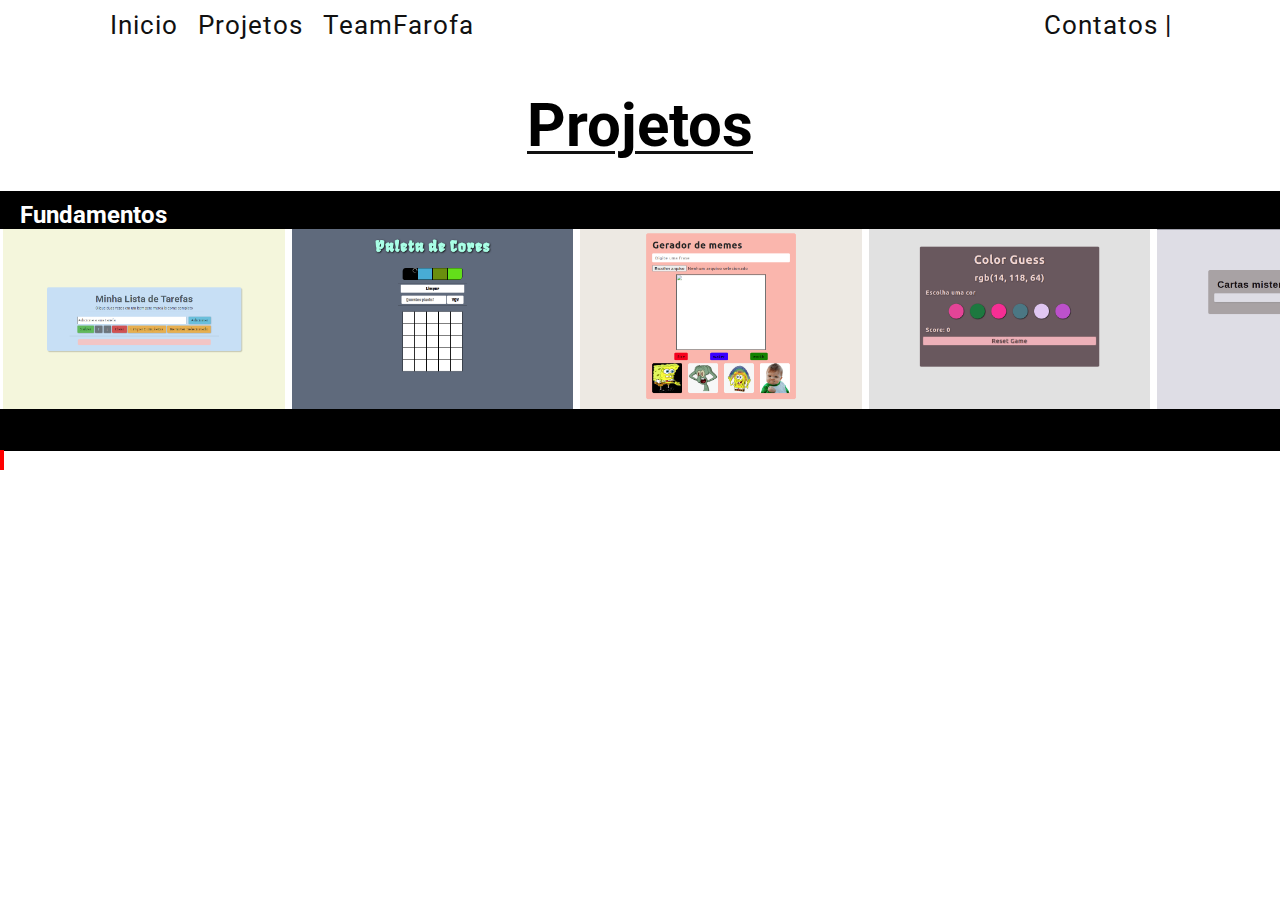
==== Projeto-HTML/index.html @ 9ced71b7 "interface pronta, começando js" ====
<!DOCTYPE html>
<html lang="en">
  <head>
    <meta charset="UTF-8" />
    <meta http-equiv="X-UA-Compatible" content="IE=edge" />
    <meta name="viewport" content="width=device-width, initial-scale=1.0" />
    <link rel="stylesheet" href="style.css" />
    <link
      href="https://fonts.googleapis.com/css2?family=Roboto:wght@100;300;400;500;700;900&display=swap"
      rel="stylesheet"
    />
    <link
      rel="stylesheet"
      href="https://cdnjs.cloudflare.com/ajax/libs/font-awesome/6.0.0-beta2/css/all.min.css"
      integrity="sha512-YWzhKL2whUzgiheMoBFwW8CKV4qpHQAEuvilg9FAn5VJUDwKZZxkJNuGM4XkWuk94WCrrwslk8yWNGmY1EduTA=="
      crossorigin="anonymous"
      referrerpolicy="no-referrer"
    />
    <!-- CSS only -->
    <link
      href="https://cdn.jsdelivr.net/npm/bootstrap@5.1.3/dist/css/bootstrap.min.css"
      rel="stylesheet"
      integrity="sha384-1BmE4kWBq78iYhFldvKuhfTAU6auU8tT94WrHftjDbrCEXSU1oBoqyl2QvZ6jIW3"
      crossorigin="anonymous"
    />
    <title>Document</title>
  </head>
  <body>
    <header class="header">
      <nav>
        <ul class="padraoNav filho1">
          <li><a href="#" class="a-decoration">Inicio</a></li>
          <li><a href="#">Projetos</a></li>
          <li><a href="#">TeamFarofa</a></li>
        </ul>
        <ul class="padraoNav filho2">
          <li>Contatos |</li>
          <li>
            <a href="#"><i class="fab fa-github-square"></i></a>
          </li>
          <li>
            <a href="#"><i class="fab fa-linkedin"></i></a>
          </li>
        </ul>
      </nav>
    </header>
    <main>
      <header id="header-main"><h1>Projetos</h1></header>
      <div class="caixa-pai">
        <div class="caixa-filho">
          <h2>Fundamentos</h2>
          <input type="radio" name="slides" id="slide1" checked>
          <input type="radio" name="slides" id="slide2">
          <div class="projetos s1">
            <div class="teste list"></div>
            <div class="teste pixel"></div>
            <div class="teste memes"></div>
            <div class="teste color"></div>
            <div class="teste carta"></div>
          </div>
        </div>
        <label for="slide1"></label>
        <label for="slide2"></label>
      </div>
    </main>
    <script src="script.js"></script>
  </body>
</html>
---- Projeto-HTML/style.css ----
* {
  margin: 0;
  padding: 0;
  box-sizing: border-box;
  font-family: 'Roboto', sans-serif;
}

main {
  overflow: hidden;
}

input {
  display: none;
}

.header {
  padding: 10px 100px;
  font-size: 26px;
  color: #111;
}

.header nav {
  display: flex;
  justify-content: space-between;
}

.header nav li {
  list-style-type: none;
  display: inline;
  letter-spacing: 1px;
}

.padraoNav {
  display: flex;
  align-items: center;
}

i {
  transform: translateY(1px);
}

.padraoNav a{
  text-decoration: none;
  color: #111;
}


.filho1 a{
  margin: 0 10px;
  transition: 0.5s;
}

.filho1 li{
  position: relative;
}

.filho1 li::after {
  content: "";
  width: 0;
  height: 3px;
  background-color: #111;
  position: absolute;
  right: 50%;
  bottom: -5px;
  transition: 0.3s;
}

.filho1 li:hover::after {
  width: 100%;
  right: 0;
}

.filho2 a {
  margin: 0 2px;
  transition: 0.3s;
} 

.filho2 i:hover{
  transform: scale(1.2);
}

#header-main {
  width: fit-content;
  font-size: 30px;
  margin: 40px auto 0;
  position: relative;
  /* border-bottom: 2px solid; */
}

#header-main h1::after {
  content: "";
  width: 88px;
  margin: 0 auto;
  background-color: #111;
  height: 3px;
  position: absolute;
  left: 0;
  bottom: 7px;
}

#header-main h1::before {
  content: "";
  width: 118px;
  margin: 0 auto;
  background-color: #111;
  height: 3px;
  position: absolute;
  right: 0;
  bottom: 7px;
}

.caixa-pai {
  width: 200%;
  margin-top: 30px;
}

.caixa-filho {
  height: 260px;
  background-color: black;
  color: white;
}

.caixa-filho h2 {
  padding: 10px 20px 0;
}

.projetos {
  display: inline-block;
  width: 100%;
  height: 180px;
  background-color: white;
}

.list {
  background:url(./imgs/list.png);
  background-size: cover;
  background-position: center;
  cursor: pointer;
}

.pixel {
  background: url(./imgs/pixel.png);
  background-size: cover;
  background-position: center;
  cursor: pointer;
}

.memes {
  background: url(./imgs/gerador-memes.png);
  background-size: cover;
  background-position: center;
  cursor: pointer;
}

.color {
  background: url(./imgs/color-gues.png);
  background-size: cover;
  background-position: center;
  cursor: pointer;
}

.carta {
  background: url(./imgs/carta-misteriosa.png);
  background-size: cover;
  background-position: center;
  cursor: pointer;
}

.teste {
  text-align: start;
  display: inline-block;
  margin-left: 3px;
  width: 11%;
  height: 100%;
  background-color: blue;
}

label {
  width: 50px;
  height: 20px;
  border: 1px solid red;
  cursor: pointer;
}

.s1 {
  transition: 0.8s;
}

#slide1:checked ~ .s1 {
  margin-left: 0;
}

#slide2:checked ~ .s1 {
  margin-left: -45%;
}

img {
  width: 100%;
  height: 100%;
}
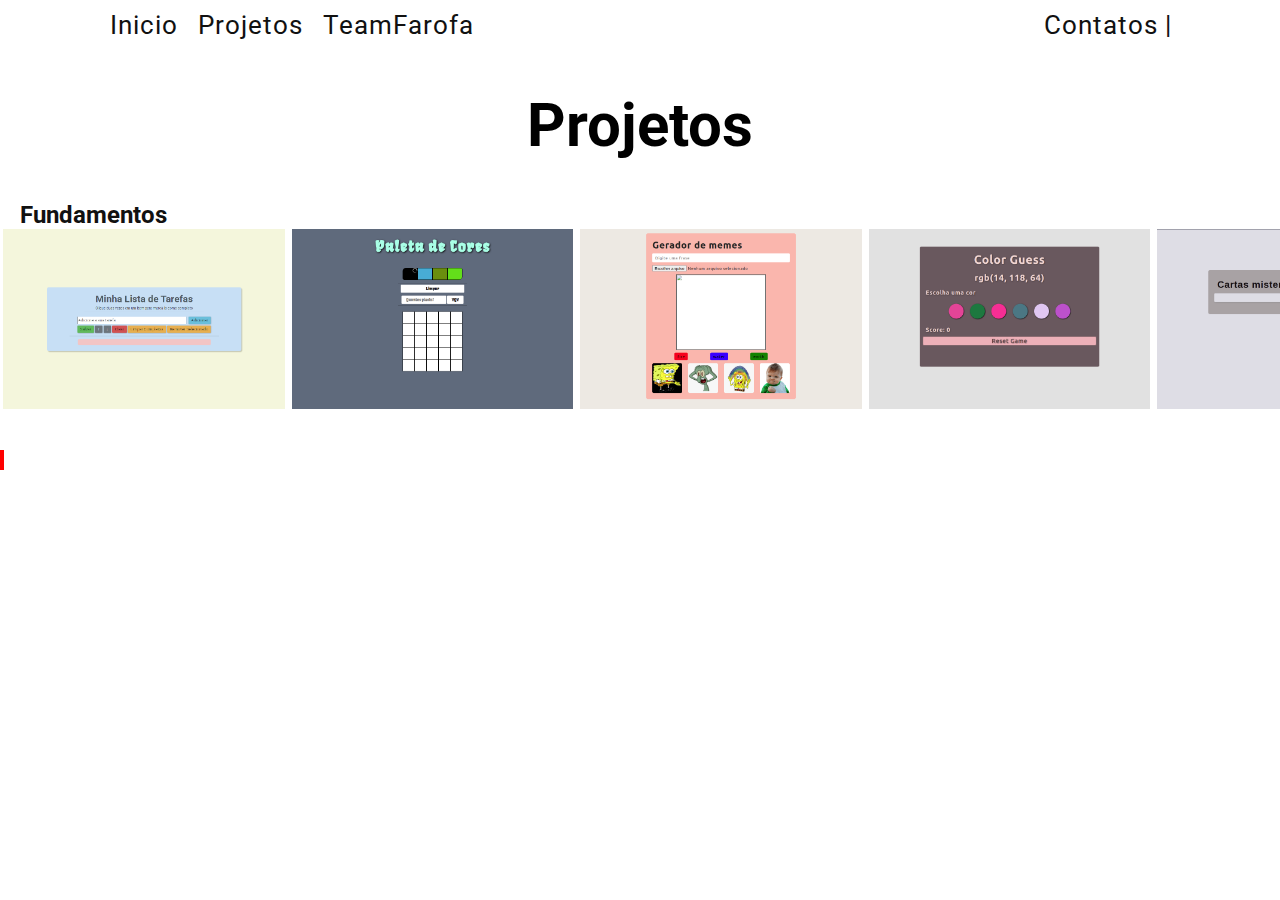
==== commit 5fa9b7d9: "tenho q estilizar a parte de projetos" ====
--- a/Projeto-HTML/index.html
+++ b/Projeto-HTML/index.html
@@ -4,25 +4,25 @@
     <meta charset="UTF-8" />
     <meta http-equiv="X-UA-Compatible" content="IE=edge" />
     <meta name="viewport" content="width=device-width, initial-scale=1.0" />
-    <link rel="stylesheet" href="style.css" />
     <link
-      href="https://fonts.googleapis.com/css2?family=Roboto:wght@100;300;400;500;700;900&display=swap"
-      rel="stylesheet"
+    href="https://fonts.googleapis.com/css2?family=Roboto:wght@100;300;400;500;700;900&display=swap"
+    rel="stylesheet"
     />
     <link
-      rel="stylesheet"
-      href="https://cdnjs.cloudflare.com/ajax/libs/font-awesome/6.0.0-beta2/css/all.min.css"
-      integrity="sha512-YWzhKL2whUzgiheMoBFwW8CKV4qpHQAEuvilg9FAn5VJUDwKZZxkJNuGM4XkWuk94WCrrwslk8yWNGmY1EduTA=="
-      crossorigin="anonymous"
-      referrerpolicy="no-referrer"
+    rel="stylesheet"
+    href="https://cdnjs.cloudflare.com/ajax/libs/font-awesome/6.0.0-beta2/css/all.min.css"
+    integrity="sha512-YWzhKL2whUzgiheMoBFwW8CKV4qpHQAEuvilg9FAn5VJUDwKZZxkJNuGM4XkWuk94WCrrwslk8yWNGmY1EduTA=="
+    crossorigin="anonymous"
+    referrerpolicy="no-referrer"
     />
     <!-- CSS only -->
     <link
-      href="https://cdn.jsdelivr.net/npm/bootstrap@5.1.3/dist/css/bootstrap.min.css"
-      rel="stylesheet"
-      integrity="sha384-1BmE4kWBq78iYhFldvKuhfTAU6auU8tT94WrHftjDbrCEXSU1oBoqyl2QvZ6jIW3"
-      crossorigin="anonymous"
+    href="https://cdn.jsdelivr.net/npm/bootstrap@5.1.3/dist/css/bootstrap.min.css"
+    rel="stylesheet"
+    integrity="sha384-1BmE4kWBq78iYhFldvKuhfTAU6auU8tT94WrHftjDbrCEXSU1oBoqyl2QvZ6jIW3"
+    crossorigin="anonymous"
     />
+    <link rel="stylesheet" href="style.css" />
     <title>Document</title>
   </head>
   <body>
@@ -51,7 +51,7 @@
           <h2>Fundamentos</h2>
           <input type="radio" name="slides" id="slide1" checked>
           <input type="radio" name="slides" id="slide2">
-          <div class="projetos s1">
+          <div class="projetos">
             <div class="teste list"></div>
             <div class="teste pixel"></div>
             <div class="teste memes"></div>
--- a/Projeto-HTML/style.css
+++ b/Projeto-HTML/style.css
@@ -91,7 +91,7 @@
   content: "";
   width: 88px;
   margin: 0 auto;
-  background-color: #111;
+  /* background-color: #111; */
   height: 3px;
   position: absolute;
   left: 0;
@@ -102,7 +102,7 @@
   content: "";
   width: 118px;
   margin: 0 auto;
-  background-color: #111;
+  /* background-color: #111; */
   height: 3px;
   position: absolute;
   right: 0;
@@ -116,19 +116,17 @@
 
 .caixa-filho {
   height: 260px;
-  background-color: black;
-  color: white;
 }
 
 .caixa-filho h2 {
   padding: 10px 20px 0;
+  color: #111;
 }
 
 .projetos {
   display: inline-block;
   width: 100%;
   height: 180px;
-  background-color: white;
 }
 
 .list {
@@ -167,12 +165,10 @@
 }
 
 .teste {
-  text-align: start;
   display: inline-block;
   margin-left: 3px;
   width: 11%;
   height: 100%;
-  background-color: blue;
 }
 
 label {
@@ -182,19 +178,14 @@
   cursor: pointer;
 }
 
-.s1 {
+.projetos {
   transition: 0.8s;
 }
 
-#slide1:checked ~ .s1 {
+#slide1:checked ~ .projetos {
   margin-left: 0;
 }
 
-#slide2:checked ~ .s1 {
+#slide2:checked ~ .projetos {
   margin-left: -45%;
 }
-
-img {
-  width: 100%;
-  height: 100%;
-}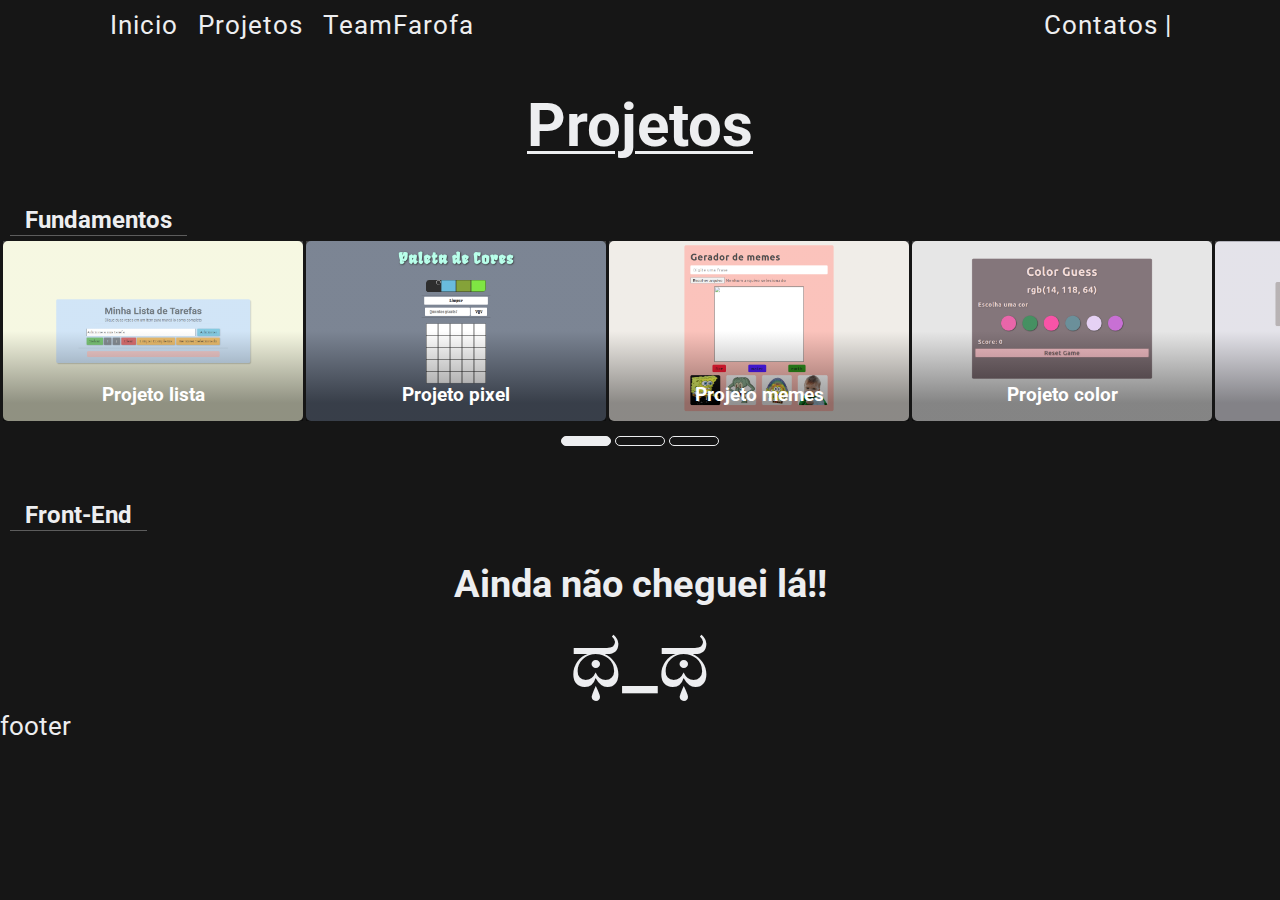
==== commit 460d40f6: "mudando css" ====
--- a/Projeto-HTML/index.html
+++ b/Projeto-HTML/index.html
@@ -15,13 +15,6 @@
     crossorigin="anonymous"
     referrerpolicy="no-referrer"
     />
-    <!-- CSS only -->
-    <link
-    href="https://cdn.jsdelivr.net/npm/bootstrap@5.1.3/dist/css/bootstrap.min.css"
-    rel="stylesheet"
-    integrity="sha384-1BmE4kWBq78iYhFldvKuhfTAU6auU8tT94WrHftjDbrCEXSU1oBoqyl2QvZ6jIW3"
-    crossorigin="anonymous"
-    />
     <link rel="stylesheet" href="style.css" />
     <title>Document</title>
   </head>
@@ -29,7 +22,7 @@
     <header class="header">
       <nav>
         <ul class="padraoNav filho1">
-          <li><a href="#" class="a-decoration">Inicio</a></li>
+          <li><a href="../index.html">Inicio</a></li>
           <li><a href="#">Projetos</a></li>
           <li><a href="#">TeamFarofa</a></li>
         </ul>
@@ -51,18 +44,64 @@
           <h2>Fundamentos</h2>
           <input type="radio" name="slides" id="slide1" checked>
           <input type="radio" name="slides" id="slide2">
+          <input type="radio" name="slides" id="slide3">
           <div class="projetos">
-            <div class="teste list"></div>
-            <div class="teste pixel"></div>
-            <div class="teste memes"></div>
-            <div class="teste color"></div>
-            <div class="teste carta"></div>
+            <div class="teste list bg "><h3 class="nomes">Projeto lista</h3></div>
+            <div class="teste pixel bg"><h3 class="nomes">Projeto pixel</h3></div>
+            <div class="teste memes bg"><h3 class="nomes">Projeto memes</h3></div>
+            <div class="teste color bg"><h3 class="nomes">Projeto color</h3></div>
+            <div class="teste carta bg"><h3 class="nomes">Projeto carta</h3></div>
+            <div class="teste acabou "><h3 class="nomes1">Por enquanto acabou <span>¯\_(ツ)_/¯</span></h3></div>
+            <div class="teste acabou "><h3 class="nomes1">Por enquanto acabou <span>¯\_(ツ)_/¯</span></h3></div>
+            <div class="teste acabou "><h3 class="nomes1">Por enquanto acabou <span>¯\_(ツ)_/¯</span></h3></div>
+            <div class="teste acabou "><h3 class="nomes1">Por enquanto acabou <span>¯\_(ツ)_/¯</span></h3></div>
+            <div class="teste acabou "><h3 class="nomes1">Por enquanto acabou <span>¯\_(ツ)_/¯</span></h3></div>
+            <div class="teste acabou "><h3 class="nomes1">Por enquanto acabou <span>¯\_(ツ)_/¯</span></h3></div>
+            <div class="teste acabou "><h3 class="nomes1">Por enquanto acabou <span>¯\_(ツ)_/¯</span></h3></div>
+            <!-- <div class="teste acabou "><h3 class="nomes1">Por enquanto acabou <span>¯\_(ツ)_/¯</span></h3></div> -->
           </div>
         </div>
-        <label for="slide1"></label>
-        <label for="slide2"></label>
+        <div class="control">
+          <label for="slide1" style="background-color: #edeef0;"></label>
+          <label for="slide2"></label>
+          <label for="slide3"></label>
+        </div>
+      </div>
+      <div class="caixa-pai">
+        <div class="caixa-filho">
+          <h2>Front-End</h2>
+          <input type="radio" name="slides" id="slide1" checked>
+          <input type="radio" name="slides" id="slide2">
+          <input type="radio" name="slides" id="slide3">
+          <div class="projetos">
+            <div class="ainda">
+              <div><h2>Ainda não cheguei lá!!</h2></div>
+              <span>ಥ_ಥ</span>
+            </div>
+            <!-- <div class="teste list "><h3 class="nomes">Projeto lista</h3></div>
+            <div class="teste pixel "><h3 class="nomes">Projeto pixel</h3></div>
+            <div class="teste memes "><h3 class="nomes">Projeto memes</h3></div>
+            <div class="teste color "><h3 class="nomes">Projeto color</h3></div>
+            <div class="teste carta "><h3 class="nomes">Projeto carta</h3></div>
+            <div class="teste acabou "><h3 class="nomes1">Por enquanto acabou <span>¯\_(ツ)_/¯</span></h3></div>
+            <div class="teste acabou "><h3 class="nomes1">Por enquanto acabou <span>¯\_(ツ)_/¯</span></h3></div>
+            <div class="teste acabou "><h3 class="nomes1">Por enquanto acabou <span>¯\_(ツ)_/¯</span></h3></div>
+            <div class="teste acabou "><h3 class="nomes1">Por enquanto acabou <span>¯\_(ツ)_/¯</span></h3></div>
+            <div class="teste acabou "><h3 class="nomes1">Por enquanto acabou <span>¯\_(ツ)_/¯</span></h3></div>
+            <div class="teste acabou "><h3 class="nomes1">Por enquanto acabou <span>¯\_(ツ)_/¯</span></h3></div>
+            <div class="teste acabou "><h3 class="nomes1">Por enquanto acabou <span>¯\_(ツ)_/¯</span></h3></div>
+            <div class="teste acabou "><h3 class="nomes1">Por enquanto acabou <span>¯\_(ツ)_/¯</span></h3></div> -->
+          </div>
+        </div>
+        <div class="control">
+          <!-- <label for="slide1" style="background-color: #edeef0;"></label>
+          <label for="slide2"></label>
+          <label for="slide3"></label> -->
+        </div>
       </div>
     </main>
+
+    <footer>footer</footer>
     <script src="script.js"></script>
   </body>
 </html>
--- a/Projeto-HTML/style.css
+++ b/Projeto-HTML/style.css
@@ -3,10 +3,11 @@
   padding: 0;
   box-sizing: border-box;
   font-family: 'Roboto', sans-serif;
-}
-
-main {
-  overflow: hidden;
+  color: #edeef0;
+}
+
+body {
+  background-color: #161616;
 }
 
 input {
@@ -16,7 +17,6 @@
 .header {
   padding: 10px 100px;
   font-size: 26px;
-  color: #111;
 }
 
 .header nav {
@@ -41,7 +41,6 @@
 
 .padraoNav a{
   text-decoration: none;
-  color: #111;
 }
 
 
@@ -58,7 +57,7 @@
   content: "";
   width: 0;
   height: 3px;
-  background-color: #111;
+  background-color: #edeef0;
   position: absolute;
   right: 50%;
   bottom: -5px;
@@ -84,14 +83,13 @@
   font-size: 30px;
   margin: 40px auto 0;
   position: relative;
-  /* border-bottom: 2px solid; */
 }
 
 #header-main h1::after {
   content: "";
   width: 88px;
   margin: 0 auto;
-  /* background-color: #111; */
+  background-color: #edeef0;
   height: 3px;
   position: absolute;
   left: 0;
@@ -102,7 +100,7 @@
   content: "";
   width: 118px;
   margin: 0 auto;
-  /* background-color: #111; */
+  background-color: #edeef0;
   height: 3px;
   position: absolute;
   right: 0;
@@ -110,21 +108,26 @@
 }
 
 .caixa-pai {
-  width: 200%;
+  overflow: hidden;
+  /* background-color: #282828; */
   margin-top: 30px;
 }
 
 .caixa-filho {
-  height: 260px;
+  width: 400vw;
+  height: 220px;
 }
 
 .caixa-filho h2 {
-  padding: 10px 20px 0;
-  color: #111;
+  padding: 10px 15px 1px;
+  width: fit-content;
+  margin: 5px 10px;
+  border-bottom: 1px solid #5c5c5c;
+  color: #edeef0;
 }
 
 .projetos {
-  display: inline-block;
+  display: flex;
   width: 100%;
   height: 180px;
 }
@@ -166,26 +169,120 @@
 
 .teste {
   display: inline-block;
+  position: relative;
   margin-left: 3px;
-  width: 11%;
+  width: 300px;
   height: 100%;
+  border-radius: 5px;
+  transition: 0.3s;
+}
+
+.bg::after {
+  content: '';
+  position: absolute;
+  width: 100%;
+  height: 100%;
+  background: linear-gradient(0deg, rgba(0, 0, 0, 0.412) 10%, rgba(255, 255, 255, 0.179) 50%);
+}
+
+.teste:hover {
+  box-shadow: 0 0 10px black;
+  z-index: 1;
+  transform: scale(1.2);
+}
+
+.nomes {
+  /* display: none; */
+  color: white;
+  position: absolute;
+  bottom: 10px;
+  left: 50%;
+  transform: translateX(-50%);
+  background-color: none;
+  padding: 5px;
+  border-radius: 5px;
+  z-index: 1;
+}
+
+.nomes1 {
+  color: #edeef0;
+  text-align: center;
+  font-size: 20px;
+  transform: translateY(30%);
+  background-color: #5c5c5c;
+}
+
+span {
+  position: relative;
+  text-align: center;
+  top: 28px;
+  font-size: 35px;
+  font-weight: 500;
+}
+
+.acabou {
+  background-color: #5c5c5c;
+}
+
+.control {
+  display: flex;
+  justify-content: center;
+  width: 100%;
 }
 
 label {
   width: 50px;
-  height: 20px;
-  border: 1px solid red;
-  cursor: pointer;
-}
+  height: 10px;
+  margin: 20px 2px 10px;
+  border: 1px solid #edeef0;
+  border-radius: 5px;
+  cursor: pointer;
+  transition: 0.2s;
+}
+
+label:hover {
+  background-color: #edeef0;
+}
+
+/* label:checked {
+  background-color: #edeef0;
+} */
 
 .projetos {
   transition: 0.8s;
 }
 
 #slide1:checked ~ .projetos {
-  margin-left: 0;
+  transform: translateX(0);
 }
 
 #slide2:checked ~ .projetos {
-  margin-left: -45%;
-}
+  transform: translateX(-88.7vw);
+}
+
+#slide3:checked ~ .projetos {
+  transform: translateX(calc((-83.7*2vw)));
+}
+
+.ainda {
+  display: flex;
+  justify-content: center;
+  flex-direction: column;
+  align-items: center;
+  width: 100vw;
+  font-size: 25px;
+}
+
+.ainda h2 {
+  border-bottom: none;
+}
+
+.ainda span {
+  top: 0;
+  font-size: 80px;
+}
+
+
+footer {
+  font-size: 26px;
+}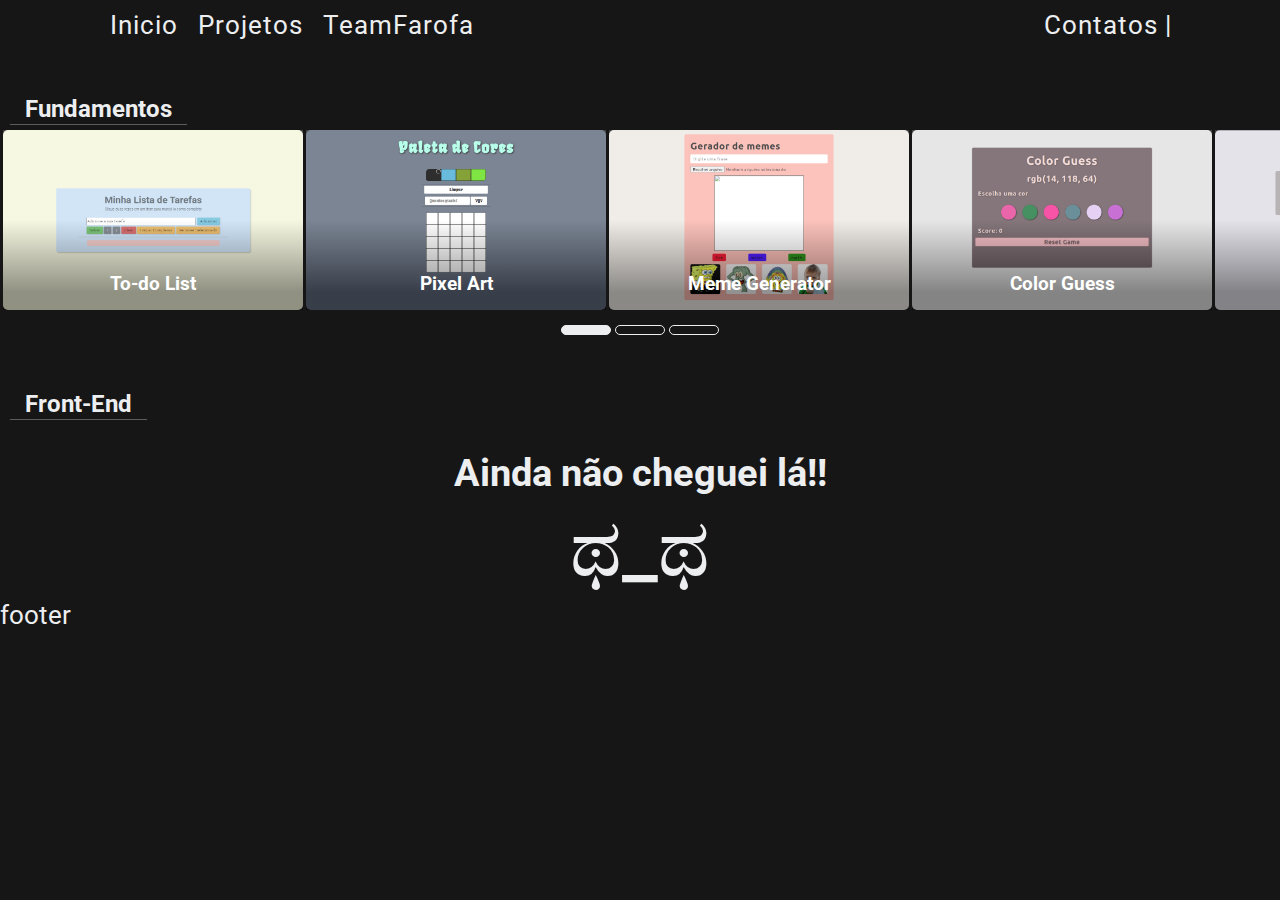
==== commit 5baaed3b: "fim do beta" ====
--- a/Projeto-HTML/index.html
+++ b/Projeto-HTML/index.html
@@ -38,7 +38,7 @@
       </nav>
     </header>
     <main>
-      <header id="header-main"><h1>Projetos</h1></header>
+      <!-- <header id="header-main"><h1>Projetos</h1></header> -->
       <div class="caixa-pai">
         <div class="caixa-filho">
           <h2>Fundamentos</h2>
@@ -46,12 +46,12 @@
           <input type="radio" name="slides" id="slide2">
           <input type="radio" name="slides" id="slide3">
           <div class="projetos">
-            <div class="teste list bg "><h3 class="nomes">Projeto lista</h3></div>
-            <div class="teste pixel bg"><h3 class="nomes">Projeto pixel</h3></div>
-            <div class="teste memes bg"><h3 class="nomes">Projeto memes</h3></div>
-            <div class="teste color bg"><h3 class="nomes">Projeto color</h3></div>
-            <div class="teste carta bg"><h3 class="nomes">Projeto carta</h3></div>
-            <div class="teste acabou "><h3 class="nomes1">Por enquanto acabou <span>¯\_(ツ)_/¯</span></h3></div>
+            <div class="teste list bg "><h3 class="nomes">To-do List</h3></div>
+            <div class="teste pixel bg"><h3 class="nomes">Pixel Art</h3></div>
+            <div class="teste memes bg"><h3 class="nomes">Meme Generator</h3></div>
+            <div class="teste color bg"><h3 class="nomes">Color Guess</h3></div>
+            <div class="teste carta bg"><h3 class="nomes">Mistery Letter</h3></div>
+            <div class="teste pokemon bg"><h3 class="nomes">Pokemon</h3></div>
             <div class="teste acabou "><h3 class="nomes1">Por enquanto acabou <span>¯\_(ツ)_/¯</span></h3></div>
             <div class="teste acabou "><h3 class="nomes1">Por enquanto acabou <span>¯\_(ツ)_/¯</span></h3></div>
             <div class="teste acabou "><h3 class="nomes1">Por enquanto acabou <span>¯\_(ツ)_/¯</span></h3></div>
--- a/Projeto-HTML/style.css
+++ b/Projeto-HTML/style.css
@@ -167,6 +167,13 @@
   cursor: pointer;
 }
 
+.pokemon {
+  background: url(./imgs/pokemon.png);
+  background-size: cover;
+  background-position: center;
+  cursor: pointer;
+}
+
 .teste {
   display: inline-block;
   position: relative;
@@ -196,8 +203,11 @@
   color: white;
   position: absolute;
   bottom: 10px;
-  left: 50%;
-  transform: translateX(-50%);
+  left: 0;
+  right: 0;
+  /* transform: translateX(-50%); */
+  width: fit-content;
+  margin: 0 auto;
   background-color: none;
   padding: 5px;
   border-radius: 5px;
